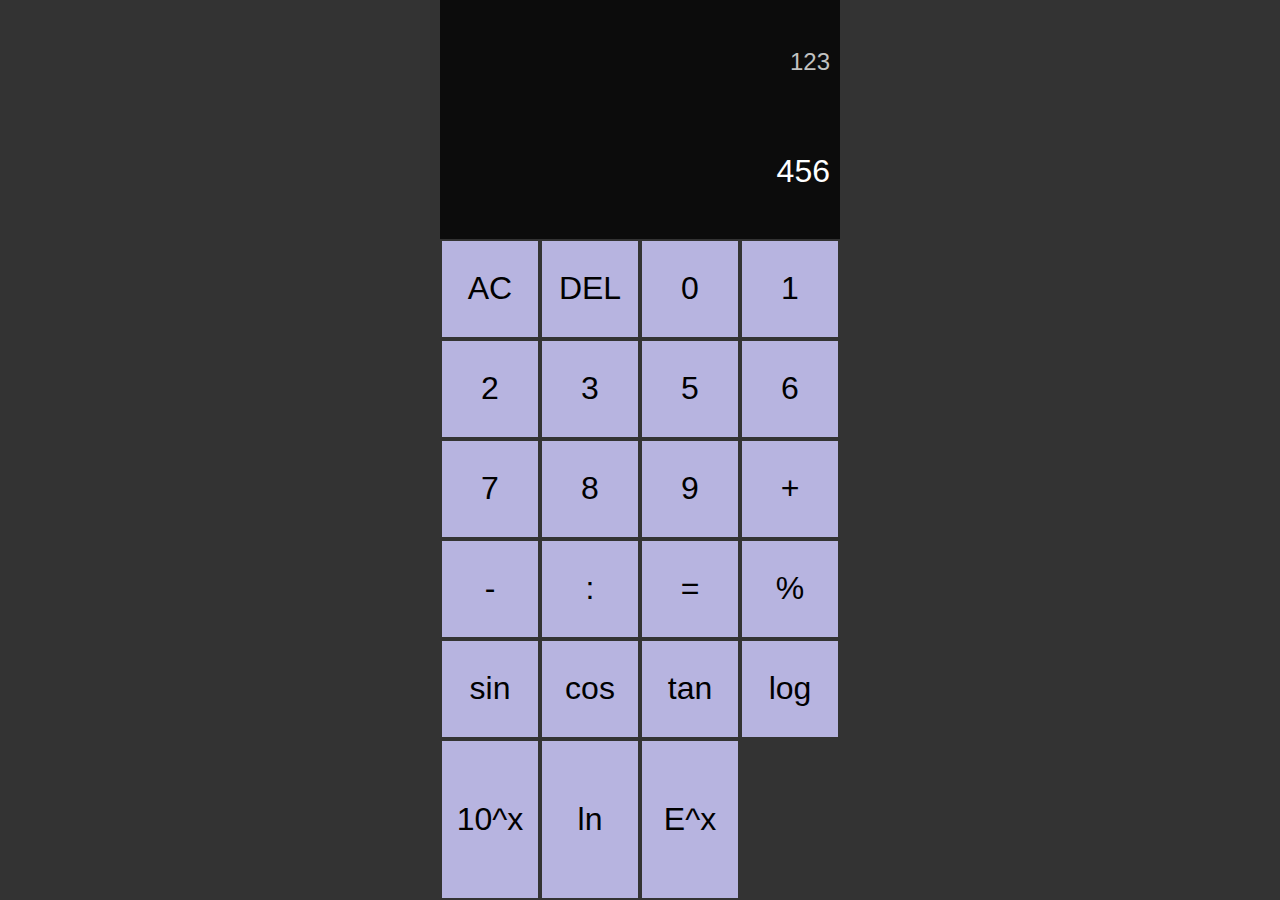
==== Kibalator/index.html @ 2b76c7f4 "update" ====
<!DOCTYPE html>
<html>
<html lang ="eng" dir ="ltr">

<head>
    <meta charset="utf-8">
    <title> Kibalator</title>
    <link href ="KibaLook.css" rel ="stylesheet">
    <script src="index.js"> </script>
    </head>
  
 <main>
  <body>
    <script type="calculator" src ="kibaworkings.js"  defer ></script>
   
 <div class=" calculator-grid">
        <div  class ="output" >
        <div data-previous-operand class="previous-operand">123</div>
        <div data-current-operand class ="current-operand">456</div>
    </div>
    <button data-all-clear class="Span-two"> AC</button>
    <button data-delete >DEL</button>
    <button data-number>0</button>
    <button data-number>1</button>
    <button data-number>2</button>
    <button data-number>3</button>
    <button data-number>5</button>
    <button data-number>6</button>
    <button data-number>7</button>
    <button data-number>8</button>
    <button data-number>9</button>
    <button  data-operation class ="plus">+</button>
    <button  data-operation  class="minus">-</button>
    <button  data-operation class="divided">:</button>
    <button data-equals class="Span-two">=</button>
    <button data-operation>%</button>   
    <button data-operation>sin</button>
    <button data-operation>cos</button>
    <button dat-operation>tan</button>
    <button data-operation>log</button>
    <button data-operation>10^x</button>
    <button data-operation>ln</button>
    <button data-operation>E^x</button>
   </div>
</body>
 </main>
</html>









</html>
---- Kibalator/KibaLook.css ----
*,*::before, *::after {
    box-sizing: border-box;
    box-shadow: 20px;
    font-family: Arial, Helvetica, sans-serif;
    font-size: medium;
}

body{
    margin: 0px;
    padding:0px;
background-color:#333333;
}

.calculator-grid{
    display: grid;
    justify-content:center;
    min-height:100vh;
    grid-template-columns: repeat(4, 100px);
    grid-template-rows: minmax(120px, auto) repeat(5, 100px);
}



.calculator-grid > button {
    cursor: pointer;
    font-size: 2rem;
    border: 2px, solid #333333;
    outline: none;
    background-color: #b7b4e0;
    grid-column: auto;
  }

    .calculator-grid > button:hover {
      background-color: #5b52d3;
    }

    .Span-two{
        grid-column: span 2;
        width:100%;
        padding: 10px 10px  10px 10px;
        z-index: 1;
    }

 
 

.output{
    grid-column: 1 / -1; 
    background-color: rgb(0, 0, 0 ,0.75);
    padding:10px;
    display: flex;
    align-items: flex-end;
    justify-content: space-around;
    flex-direction:  column;
    word-wrap:wrap;
    word-break: break-all;
 

}

.output .previous-operand{
    color: rgba(255,255, 255, 0.75);
    font-size: 1.5rem;
  }

  .output .current-operand{
    color: white;
    font-size: 2.0rem;
  }
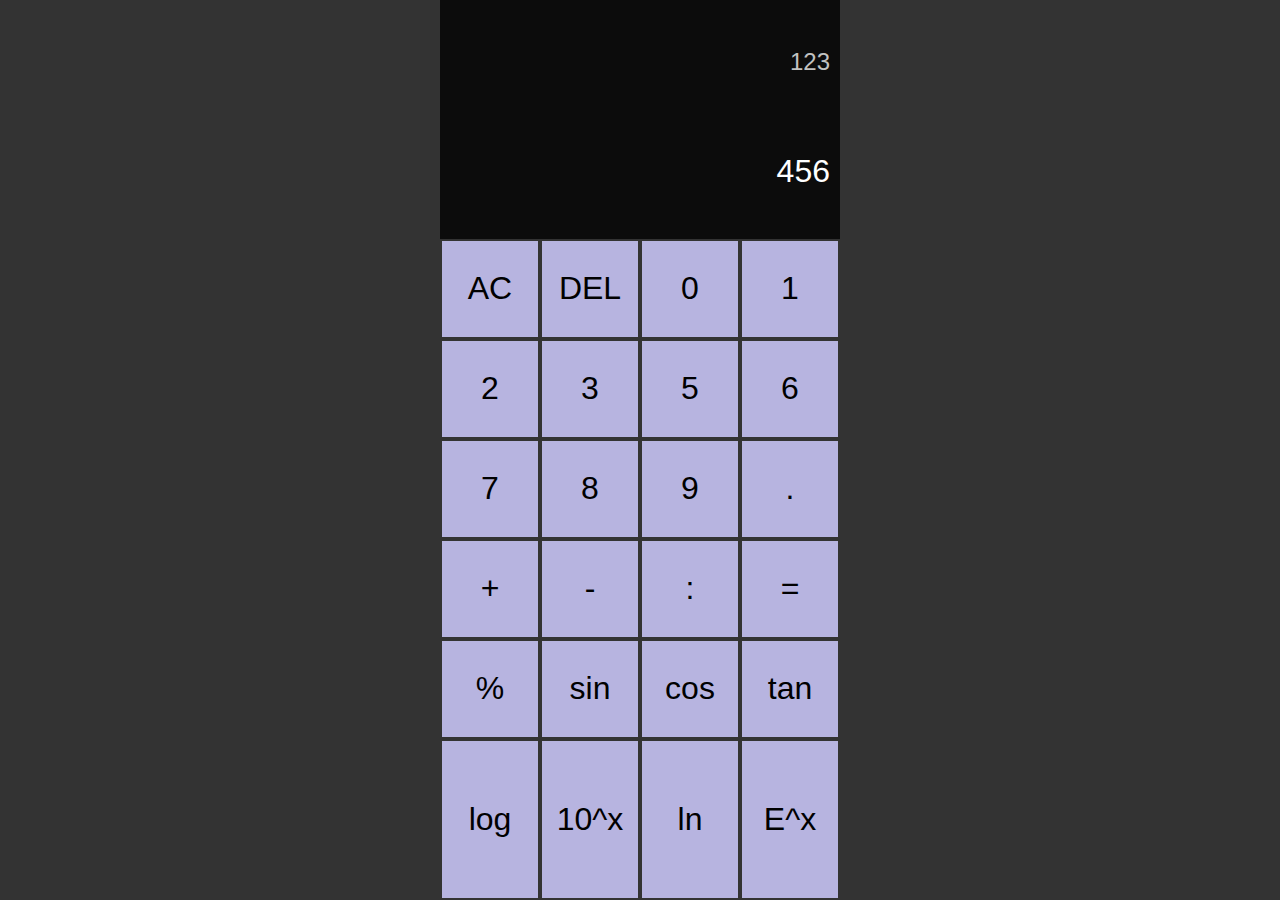
==== commit f433bd06: "new update" ====
--- a/Kibalator/index.html
+++ b/Kibalator/index.html
@@ -6,7 +6,7 @@
     <meta charset="utf-8">
     <title> Kibalator</title>
     <link href ="KibaLook.css" rel ="stylesheet">
-    <script src="index.js"> </script>
+    <script src="index.js" defer> </script>
     </head>
   
  <main>
@@ -29,6 +29,7 @@
     <button data-number>7</button>
     <button data-number>8</button>
     <button data-number>9</button>
+    <button data-number>.</button>
     <button  data-operation class ="plus">+</button>
     <button  data-operation  class="minus">-</button>
     <button  data-operation class="divided">:</button>
